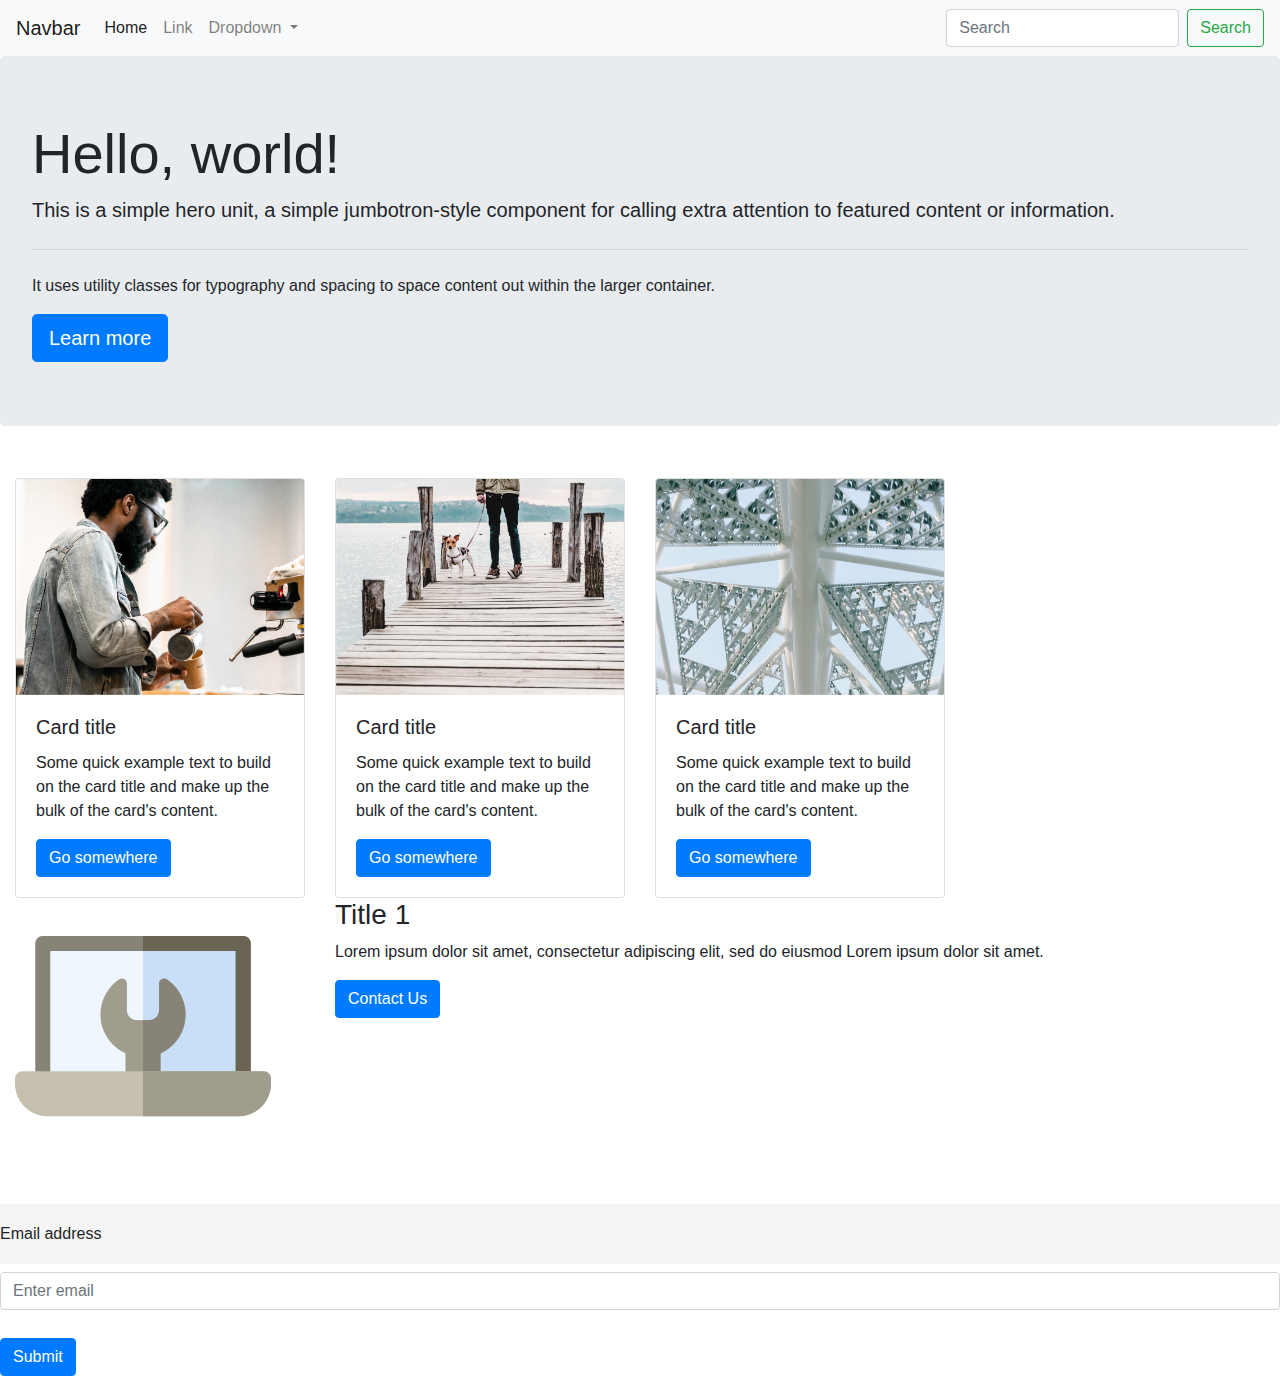
==== Code/18-2activity/Unsolved/index.html @ b1f26127 "bla bla" ====
<!doctype html>
<html lang="en">
  <head>

    <!-- Required meta tags -->
    <meta charset="utf-8">
    <meta name="viewport" content="width=device-width, initial-scale=1, shrink-to-fit=no">

    <!-- Bootstrap CSS -->
    <link rel="stylesheet" href="https://stackpath.bootstrapcdn.com/bootstrap/4.3.1/css/bootstrap.min.css" integrity="sha384-ggOyR0iXCbMQv3Xipma34MD+dH/1fQ784/j6cY/iJTQUOhcWr7x9JvoRxT2MZw1T" crossorigin="anonymous">
    <link rel="stylesheet" href="css/index.css">

    <title>Our Custom Template</title>
  </head>
  <body>

    <!-- Navigation bar -->
    <nav class="navbar navbar-expand-lg navbar-light bg-light">
      <a class="navbar-brand" href="#">Navbar</a>
      <button class="navbar-toggler" type="button" data-toggle="collapse" data-target="#navbarSupportedContent" aria-controls="navbarSupportedContent" aria-expanded="false" aria-label="Toggle navigation">
        <span class="navbar-toggler-icon"></span>
      </button>
      <div class="collapse navbar-collapse" id="navbarSupportedContent">
        <ul class="navbar-nav mr-auto">
          <li class="nav-item active">
            <a class="nav-link" href="#">Home <span class="sr-only">(current)</span></a>
          </li>
          <li class="nav-item">
            <a class="nav-link" href="#">Link</a>
          </li>
          <li class="nav-item dropdown">
            <a class="nav-link dropdown-toggle" href="#" id="navbarDropdown" role="button" data-toggle="dropdown"
              aria-haspopup="true" aria-expanded="false">
              Dropdown
            </a>
            <div class="dropdown-menu" aria-labelledby="navbarDropdown">
              <a class="dropdown-item" href="#">Action</a>
              <a class="dropdown-item" href="#">Another action</a>
              <div class="dropdown-divider"></div>
              <a class="dropdown-item" href="#">Something else here</a>
            </div>
          </li>
        </ul>
        <form class="form-inline my-2 my-lg-0">
          <input class="form-control mr-sm-2" type="search" placeholder="Search" aria-label="Search">
          <button class="btn btn-outline-success my-2 my-sm-0" type="submit">Search</button>
        </form>
      </div>
    </nav>
    <!-- End navigation bar -->

    <!-- Jumbotron -->
    <div class="jumbotron">
      <h1 class="display-4">Hello, world!</h1>
      <p class="lead">This is a simple hero unit, a simple jumbotron-style component for calling extra attention to featured content or information.</p>
      <hr class="my-4">
      <p>It uses utility classes for typography and spacing to space content out within the larger container.</p>
      <a class="btn btn-primary btn-lg" href="#" role="button">Learn more</a>
    </div>
    <!-- End jumbotron -->

    <!-- Cards -->
    <div class="container-fluid">
      <div class="row">
        <!-- Card 1 -->
        <div class="cardContainer col-lg-3 col-md-3 col-sm-6">
          <div class="card">
            <img src="images/1_card.png" class="card-img-top" alt="...">
            <div class="card-body">
              <h5 class="card-title">Card title</h5>
              <p class="card-text">Some quick example text to build on the card title and make up the bulk of the card's content.</p>
              <a href="#" class="btn btn-primary">Go somewhere</a>
            </div>
          </div>
        </div>
        <!-- End card 1 -->

        <!-- Card 2 -->
        <div class="cardContainer col-lg-3 col-md-3 col-sm-6">
          <div class="card">
            <img src="images/2_card.png" class="card-img-top" alt="...">
            <div class="card-body">
              <h5 class="card-title">Card title</h5>
              <p class="card-text">Some quick example text to build on the card title and make up the bulk of the card's content.</p>
              <a href="#" class="btn btn-primary">Go somewhere</a>
            </div>
          </div>
        </div>
        <!-- End card 2 -->

        <!-- Card 3 -->
        <div class="cardContainer col-lg-3 col-md-3 col-sm-6">
          <div class="card">
            <img src="images/3_card.png" class="card-img-top" alt="...">
            <div class="card-body">
              <h5 class="card-title">Card title</h5>
              <p class="card-text">Some quick example text to build on the card title and make up the bulk of the card's content.</p>
              <a href="#" class="btn btn-primary">Go somewhere</a>
            </div>
          </div>
        </div>
        <!-- End card 3 -->

      </div>
    </div>
    <!-- End cards -->

    <!-- Content -->
    <div class="container-fluid">

      <!-- Row 1 -->
      <div class="row">
        <div class="sideAccent">
        </div>
        <div class="col-3">
          <img src="images/assistance.png">
        </div>
        <div class="col-8">
          <h3>Title 1</h3>
          <p>
            Lorem ipsum dolor sit amet, consectetur adipiscing elit, sed do eiusmod Lorem ipsum dolor sit amet.
          </p>
          <a href="#" class="btn btn-primary">Contact Us
          </a>
        </div>
      </div>
      <!-- End row 1 -->

    </div>
    <!-- End content -->

    <!-- Footer -->
    <footer>
      <form>
        <div class="form-group">
          <label for="exampleInputEmail1">Email address</label>
          <input type="email" class="form-control" id="exampleInputEmail1" aria-describedby="emailHelp"
            placeholder="Enter email">
        </div>
        <button type="submit" class="btn btn-primary">Submit</button>
      </form>
    </footer>
    <!-- End footer -->

    <!-- Optional JavaScript -->
    <!-- jQuery first, then Popper.js, then Bootstrap JS -->
    <script src="https://code.jquery.com/jquery-3.3.1.slim.min.js"
      integrity="sha384-q8i/X+965DzO0rT7abK41JStQIAqVgRVzpbzo5smXKp4YfRvH+8abtTE1Pi6jizo"
      crossorigin="anonymous"></script>
    <script src="https://cdnjs.cloudflare.com/ajax/libs/popper.js/1.14.7/umd/popper.min.js"
      integrity="sha384-UO2eT0CpHqdSJQ6hJty5KVphtPhzWj9WO1clHTMGa3JDZwrnQq4sF86dIHNDz0W1"
      crossorigin="anonymous"></script>
    <script src="https://stackpath.bootstrapcdn.com/bootstrap/4.3.1/js/bootstrap.min.js"
      integrity="sha384-JjSmVgyd0p3pXB1rRibZUAYoIIy6OrQ6VrjIEaFf/nJGzIxFDsf4x0xIM+B07jRM"
      crossorigin="anonymous"></script>
  </body>
</html>
---- Code/18-2activity/Unsolved/css/index.css ----
footer {
  position: absolute;
  width: 100%;
  height: 60px;
  line-height: 60px;
  background-color: #f5f5f5;
  margin-top: 50px;
} 
.cardContainer {
  margin-top: 20px;
}
.card {
  margin: 0 auto;
}
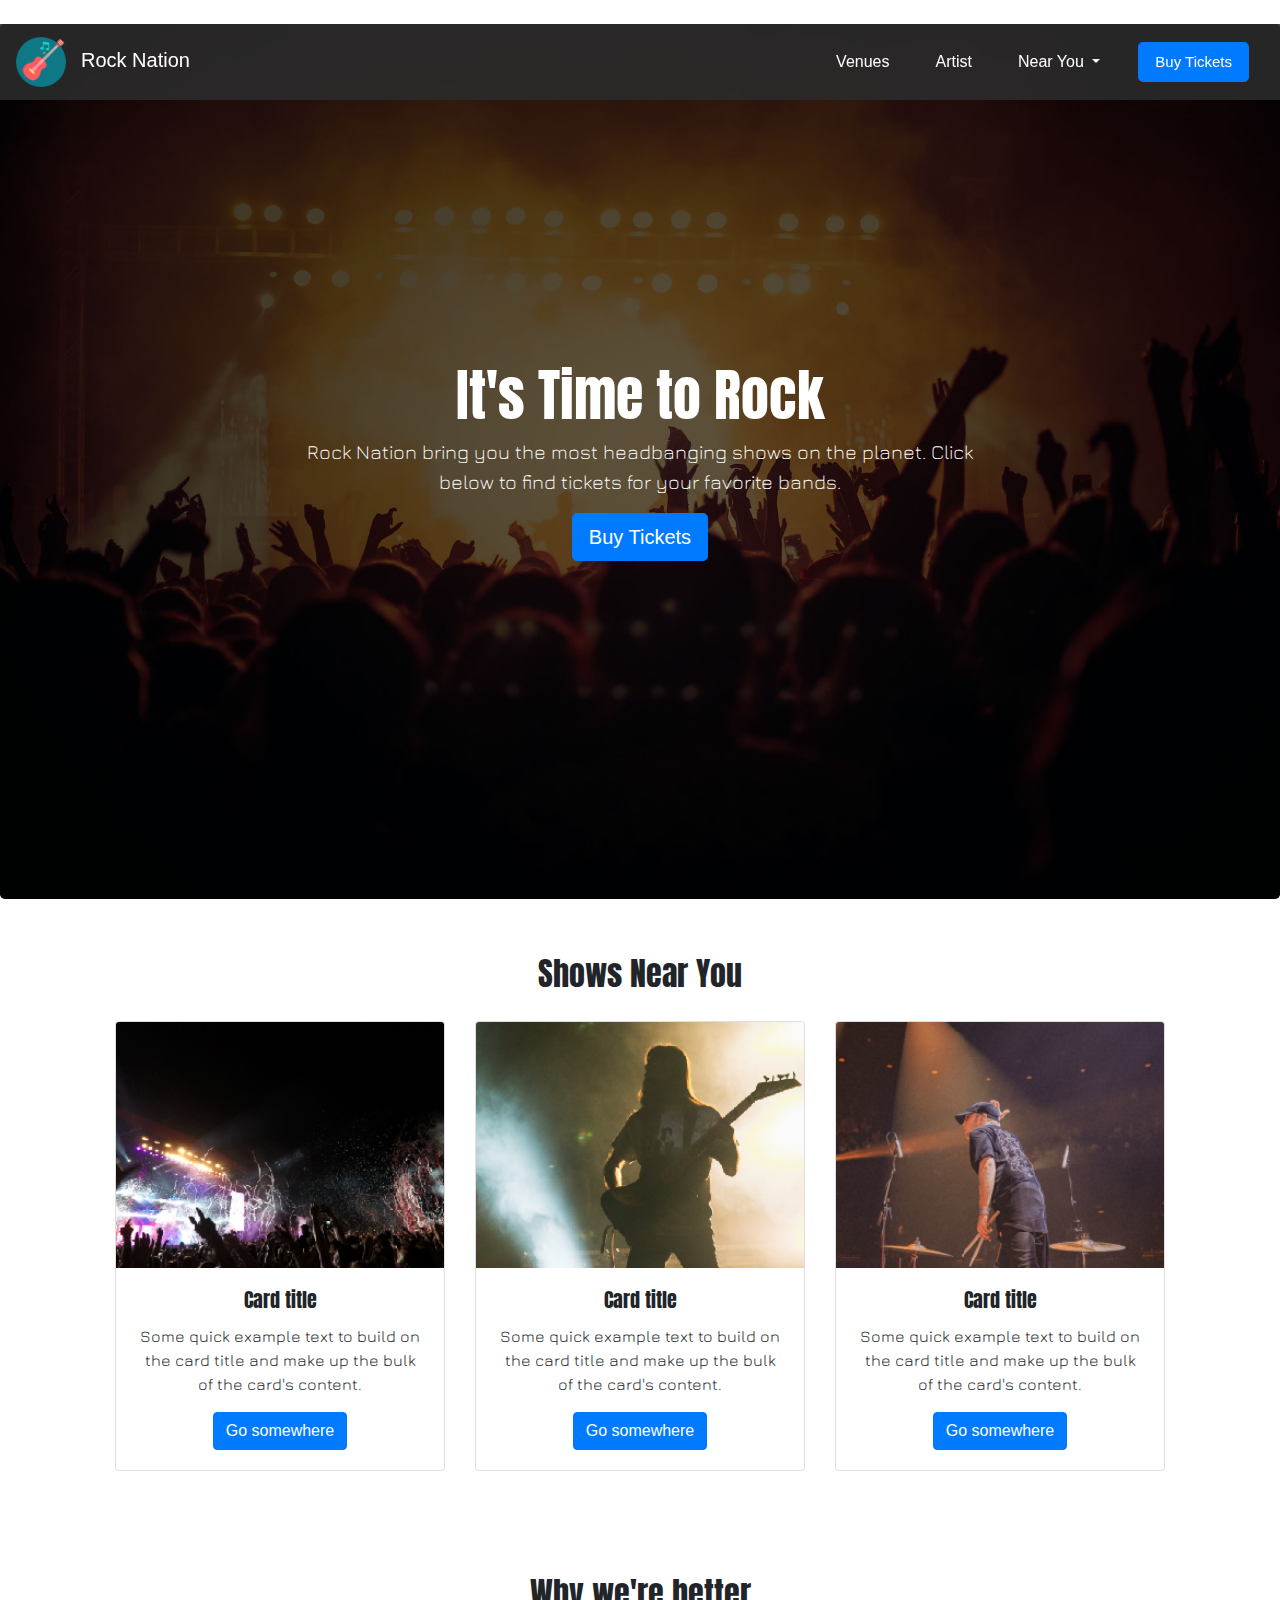
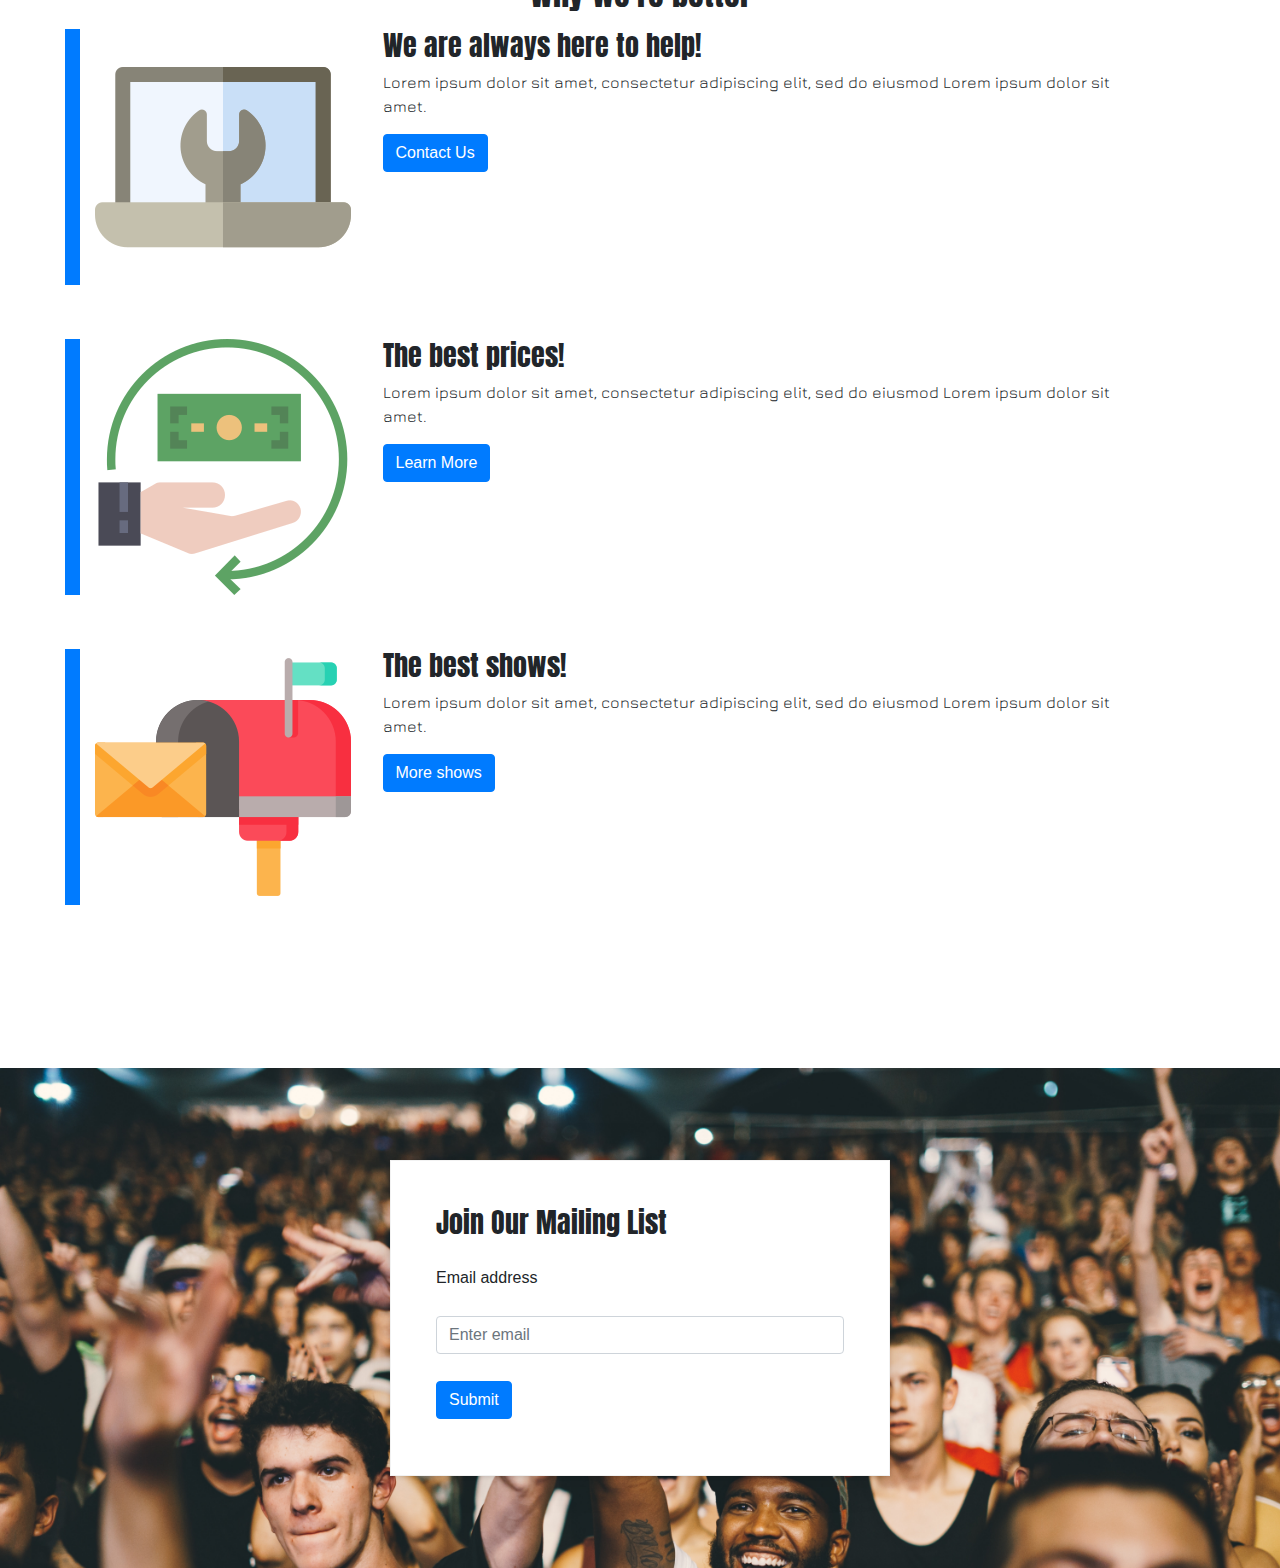
==== commit 262df951: "updated" ====
--- a/Code/18-2activity/Unsolved/index.html
+++ b/Code/18-2activity/Unsolved/index.html
@@ -1,37 +1,71 @@
-<!doctype html>
+<!DOCTYPE html>
 <html lang="en">
+  ​
   <head>
-
+    ​
     <!-- Required meta tags -->
-    <meta charset="utf-8">
-    <meta name="viewport" content="width=device-width, initial-scale=1, shrink-to-fit=no">
-
+    <meta charset="utf-8" />
+    <meta
+      name="viewport"
+      content="width=device-width, initial-scale=1, shrink-to-fit=no"
+    />
+    ​
     <!-- Bootstrap CSS -->
-    <link rel="stylesheet" href="https://stackpath.bootstrapcdn.com/bootstrap/4.3.1/css/bootstrap.min.css" integrity="sha384-ggOyR0iXCbMQv3Xipma34MD+dH/1fQ784/j6cY/iJTQUOhcWr7x9JvoRxT2MZw1T" crossorigin="anonymous">
-    <link rel="stylesheet" href="css/index.css">
-
+    ​
+    <link
+      rel="stylesheet"
+      href="https://stackpath.bootstrapcdn.com/bootstrap/4.3.1/css/bootstrap.min.css"
+      integrity="sha384-ggOyR0iXCbMQv3Xipma34MD+dH/1fQ784/j6cY/iJTQUOhcWr7x9JvoRxT2MZw1T"
+      crossorigin="anonymous"
+    />
+    <link
+      href="https://fonts.googleapis.com/css?family=Anton|Jura&display=swap"
+      rel="stylesheet"
+    />
+    <link rel="stylesheet" href="css/index.css" />
+    ​ ​
     <title>Our Custom Template</title>
   </head>
+  ​
   <body>
-
+    ​
     <!-- Navigation bar -->
-    <nav class="navbar navbar-expand-lg navbar-light bg-light">
-      <a class="navbar-brand" href="#">Navbar</a>
-      <button class="navbar-toggler" type="button" data-toggle="collapse" data-target="#navbarSupportedContent" aria-controls="navbarSupportedContent" aria-expanded="false" aria-label="Toggle navigation">
+    <nav class="navbar navbar-expand-lg navbar-light bg-light customNav">
+      <a class="navbar-brand" href="#"
+        ><img src="images/acoustic-guitar.png" />Rock Nation</a
+      >
+      <button
+        class="navbar-toggler"
+        type="button"
+        data-toggle="collapse"
+        data-target="#navbarSupportedContent"
+        aria-controls="navbarSupportedContent"
+        aria-expanded="false"
+        aria-label="Toggle navigation"
+      >
         <span class="navbar-toggler-icon"></span>
       </button>
       <div class="collapse navbar-collapse" id="navbarSupportedContent">
         <ul class="navbar-nav mr-auto">
           <li class="nav-item active">
-            <a class="nav-link" href="#">Home <span class="sr-only">(current)</span></a>
+            <a class="nav-link" href="#"
+              >Venues <span class="sr-only">(current)</span></a
+            >
           </li>
           <li class="nav-item">
-            <a class="nav-link" href="#">Link</a>
+            <a class="nav-link" href="#">Artist</a>
           </li>
           <li class="nav-item dropdown">
-            <a class="nav-link dropdown-toggle" href="#" id="navbarDropdown" role="button" data-toggle="dropdown"
-              aria-haspopup="true" aria-expanded="false">
-              Dropdown
+            <a
+              class="nav-link dropdown-toggle"
+              href="#"
+              id="navbarDropdown"
+              role="button"
+              data-toggle="dropdown"
+              aria-haspopup="true"
+              aria-expanded="false"
+            >
+              Near You
             </a>
             <div class="dropdown-menu" aria-labelledby="navbarDropdown">
               <a class="dropdown-item" href="#">Action</a>
@@ -40,118 +74,180 @@
               <a class="dropdown-item" href="#">Something else here</a>
             </div>
           </li>
+          <li class="nav-item">
+            <a class="btn btn-primary btn-lg navCTA" href="#" role="button"
+              >Buy Tickets</a
+            >
+          </li>
         </ul>
-        <form class="form-inline my-2 my-lg-0">
-          <input class="form-control mr-sm-2" type="search" placeholder="Search" aria-label="Search">
-          <button class="btn btn-outline-success my-2 my-sm-0" type="submit">Search</button>
-        </form>
+        ​
       </div>
     </nav>
     <!-- End navigation bar -->
-
+    ​
     <!-- Jumbotron -->
-    <div class="jumbotron">
-      <h1 class="display-4">Hello, world!</h1>
-      <p class="lead">This is a simple hero unit, a simple jumbotron-style component for calling extra attention to featured content or information.</p>
-      <hr class="my-4">
-      <p>It uses utility classes for typography and spacing to space content out within the larger container.</p>
-      <a class="btn btn-primary btn-lg" href="#" role="button">Learn more</a>
+    <div class="jumbotron rockBackground">
+      <div class="jumboCopy">
+        <h1 class="display-4">It's Time to Rock</h1>
+        <p class="lead">
+          Rock Nation bring you the most headbanging shows on the planet. Click
+          below to find tickets for your favorite bands.
+        </p>
+        <a class="btn btn-primary btn-lg" href="#" role="button">Buy Tickets</a>
+      </div>
+      ​
     </div>
     <!-- End jumbotron -->
-
+    ​
     <!-- Cards -->
-    <div class="container-fluid">
-      <div class="row">
+    <div class="container-fluid container">
+      <h2 class="sectionHeading">Shows Near You</h2>
+      <div class="row showsNear">
         <!-- Card 1 -->
-        <div class="cardContainer col-lg-3 col-md-3 col-sm-6">
+        <div class="cardContainer col-lg-4 col-md-4 col-sm-12">
           <div class="card">
-            <img src="images/1_card.png" class="card-img-top" alt="...">
+            <img src="images/show3.jpg" class="card-img-top" alt="..." />
             <div class="card-body">
               <h5 class="card-title">Card title</h5>
-              <p class="card-text">Some quick example text to build on the card title and make up the bulk of the card's content.</p>
+              <p class="card-text">
+                Some quick example text to build on the card title and make up
+                the bulk of the card's content.
+              </p>
               <a href="#" class="btn btn-primary">Go somewhere</a>
             </div>
           </div>
         </div>
         <!-- End card 1 -->
-
+        ​
         <!-- Card 2 -->
-        <div class="cardContainer col-lg-3 col-md-3 col-sm-6">
+        <div class="cardContainer col-lg-4 col-md-4 col-sm-12">
           <div class="card">
-            <img src="images/2_card.png" class="card-img-top" alt="...">
+            <img src="images/show1.jpg" class="card-img-top" alt="..." />
             <div class="card-body">
               <h5 class="card-title">Card title</h5>
-              <p class="card-text">Some quick example text to build on the card title and make up the bulk of the card's content.</p>
+              <p class="card-text">
+                Some quick example text to build on the card title and make up
+                the bulk of the card's content.
+              </p>
               <a href="#" class="btn btn-primary">Go somewhere</a>
             </div>
           </div>
         </div>
         <!-- End card 2 -->
-
+        ​
         <!-- Card 3 -->
-        <div class="cardContainer col-lg-3 col-md-3 col-sm-6">
+        <div class="cardContainer col-lg-4 col-md-4 col-sm-12">
           <div class="card">
-            <img src="images/3_card.png" class="card-img-top" alt="...">
+            <img src="images/show2.jpg" class="card-img-top" alt="..." />
             <div class="card-body">
               <h5 class="card-title">Card title</h5>
-              <p class="card-text">Some quick example text to build on the card title and make up the bulk of the card's content.</p>
+              <p class="card-text">
+                Some quick example text to build on the card title and make up
+                the bulk of the card's content.
+              </p>
               <a href="#" class="btn btn-primary">Go somewhere</a>
             </div>
           </div>
         </div>
         <!-- End card 3 -->
-
+        ​
       </div>
     </div>
     <!-- End cards -->
-
+    ​
     <!-- Content -->
-    <div class="container-fluid">
-
+    <div class="container-fluid content">
+      <h2 class="sectionHeading">Why we're better</h2>
       <!-- Row 1 -->
-      <div class="row">
-        <div class="sideAccent">
-        </div>
-        <div class="col-3">
-          <img src="images/assistance.png">
-        </div>
-        <div class="col-8">
-          <h3>Title 1</h3>
+      <div class="row valueProp">
+        <div class="sideAccent"></div>
+        <div class="imageContainer col-3">
+          <img src="images/assistance.png" />
+        </div>
+        <div class="text col-8">
+          <h3>We are always here to help!</h3>
           <p>
-            Lorem ipsum dolor sit amet, consectetur adipiscing elit, sed do eiusmod Lorem ipsum dolor sit amet.
+            Lorem ipsum dolor sit amet, consectetur adipiscing elit, sed do
+            eiusmod Lorem ipsum dolor sit amet.
           </p>
-          <a href="#" class="btn btn-primary">Contact Us
-          </a>
+          <a href="#" class="btn btn-primary">Contact Us </a>
         </div>
       </div>
       <!-- End row 1 -->
-
+      ​
+      <!-- Row 2 -->
+      <div class="row valueProp">
+        <div class="sideAccent"></div>
+        <div class="imageContainer col-3">
+          <img src="images/refund.png" />
+        </div>
+        <div class="text col-8">
+          <h3>The best prices!</h3>
+          <p>
+            Lorem ipsum dolor sit amet, consectetur adipiscing elit, sed do
+            eiusmod Lorem ipsum dolor sit amet.
+          </p>
+          <a href="#" class="btn btn-primary">Learn More</a>
+        </div>
+      </div>
+      <!-- End row 2 -->
+      ​
+      <!-- Row 3 -->
+      <div class="row valueProp">
+        <div class="sideAccent"></div>
+        <div class="imageContainer col-3">
+          <img src="images/mail-box.png" />
+        </div>
+        <div class="text col-8">
+          <h3>The best shows!</h3>
+          <p>
+            Lorem ipsum dolor sit amet, consectetur adipiscing elit, sed do
+            eiusmod Lorem ipsum dolor sit amet.
+          </p>
+          <a href="#" class="btn btn-primary">More shows</a>
+        </div>
+      </div>
+      <!-- End row 3 -->
+      ​ ​
     </div>
     <!-- End content -->
-
+    ​
     <!-- Footer -->
-    <footer>
+    <footer class="emailContain">
       <form>
+        <h3>Join Our Mailing List</h3>
         <div class="form-group">
           <label for="exampleInputEmail1">Email address</label>
-          <input type="email" class="form-control" id="exampleInputEmail1" aria-describedby="emailHelp"
-            placeholder="Enter email">
+          <input
+            type="email"
+            class="form-control"
+            id="exampleInputEmail1"
+            aria-describedby="emailHelp"
+            placeholder="Enter email"
+          />
         </div>
         <button type="submit" class="btn btn-primary">Submit</button>
       </form>
     </footer>
     <!-- End footer -->
-
+    ​
     <!-- Optional JavaScript -->
     <!-- jQuery first, then Popper.js, then Bootstrap JS -->
-    <script src="https://code.jquery.com/jquery-3.3.1.slim.min.js"
+    <script
+      src="https://code.jquery.com/jquery-3.3.1.slim.min.js"
       integrity="sha384-q8i/X+965DzO0rT7abK41JStQIAqVgRVzpbzo5smXKp4YfRvH+8abtTE1Pi6jizo"
-      crossorigin="anonymous"></script>
-    <script src="https://cdnjs.cloudflare.com/ajax/libs/popper.js/1.14.7/umd/popper.min.js"
+      crossorigin="anonymous"
+    ></script>
+    <script
+      src="https://cdnjs.cloudflare.com/ajax/libs/popper.js/1.14.7/umd/popper.min.js"
       integrity="sha384-UO2eT0CpHqdSJQ6hJty5KVphtPhzWj9WO1clHTMGa3JDZwrnQq4sF86dIHNDz0W1"
-      crossorigin="anonymous"></script>
-    <script src="https://stackpath.bootstrapcdn.com/bootstrap/4.3.1/js/bootstrap.min.js"
+      crossorigin="anonymous"
+    ></script>
+    <script
+      src="https://stackpath.bootstrapcdn.com/bootstrap/4.3.1/js/bootstrap.min.js"
       integrity="sha384-JjSmVgyd0p3pXB1rRibZUAYoIIy6OrQ6VrjIEaFf/nJGzIxFDsf4x0xIM+B07jRM"
-      crossorigin="anonymous"></script>
+      crossorigin="anonymous"
+    ></script>
   </body>
+  ​
 </html>
--- a/Code/18-2activity/Unsolved/css/index.css
+++ b/Code/18-2activity/Unsolved/css/index.css
@@ -5,10 +5,131 @@
   line-height: 60px;
   background-color: #f5f5f5;
   margin-top: 50px;
-} 
+}
 .cardContainer {
+  text-align: center;
   margin-top: 20px;
 }
 .card {
   margin: 0 auto;
 }
+
+.content {
+  padding: 50px;
+}
+
+.sectionHeading {
+  text-align: center;
+}
+
+.showsNear {
+  padding: 0px 30px 30px 30px;
+}
+
+h1,
+h2,
+h3,
+h4,
+h5,
+h6 {
+  font-family: "Anton", sans-serif;
+}
+
+p {
+  font-family: "Jura", sans-serif;
+}
+
+.jumbotron {
+  background-image: url(../images/rockOn_dark.jpg);
+  background-size: cover;
+  background-repeat: no-repeat;
+  height: 500px;
+  height: calc(100vh - 25px);
+  display: flex;
+  align-items: center;
+  justify-content: center;
+}
+
+.jumboCopy {
+  width: 70%;
+  min-width: 500px;
+  max-width: 700px;
+  color: white;
+  text-align: center;
+}
+
+.customNav {
+  position: fixed;
+  width: 100%;
+  background: url(../images/transparency.png);
+  background-color: transparent !important;
+  background-size: cover;
+  z-index: 10;
+}
+
+.navbar-nav {
+  margin-left: auto;
+  margin-right: 0 !important;
+}
+
+.navbar-brand img {
+  padding-right: 15px;
+  width: 65px;
+}
+
+.nav-item {
+  margin: 0px 15px;
+}
+
+.dropdown-menu {
+  background: url(../images/transparency.png);
+  background-color: transparent !important;
+  background-size: cover;
+}
+
+.dropdown-item:focus,
+.dropdown-item:hover {
+  color: #16181b;
+  text-decoration: none;
+  background: black;
+}
+
+.customNav a {
+  color: white !important;
+}
+.navCTA {
+  font-size: 15px;
+}
+
+.valueProp {
+  margin: 15px;
+  margin-bottom: 15px;
+}
+.sideAccent {
+  background: #007bff;
+  width: 15px;
+}
+
+.emailContain {
+  background: url(../images/emailBG.jpg);
+  background-size: cover;
+  display: flex;
+  align-items: center;
+  flex-direction: column;
+  align-items: center;
+  justify-content: center;
+  height: 500px;
+}
+
+form {
+  width: 500px;
+  margin: 35px auto;
+  padding: 45px;
+  border: 1px solid #f2f2f2;
+  -webkit-box-shadow: 0 1px 4px rgba(0, 0, 0, 0.3),
+    0 0 40px rgba(0, 0, 0, 0.1) inset;
+  -moz-box-shadow: 0 1px 4px rgba(0, 0, 0, 0.3),
+    0 0 40px rgba(0, 0, 0, 0.1) inset;
+  box-shadow: 0 1px 4px rgba(0, 0, 0, 0.1), 0 0 40px rgba(0, 0, 0, 0.1);
+  background-color: white;
+}
